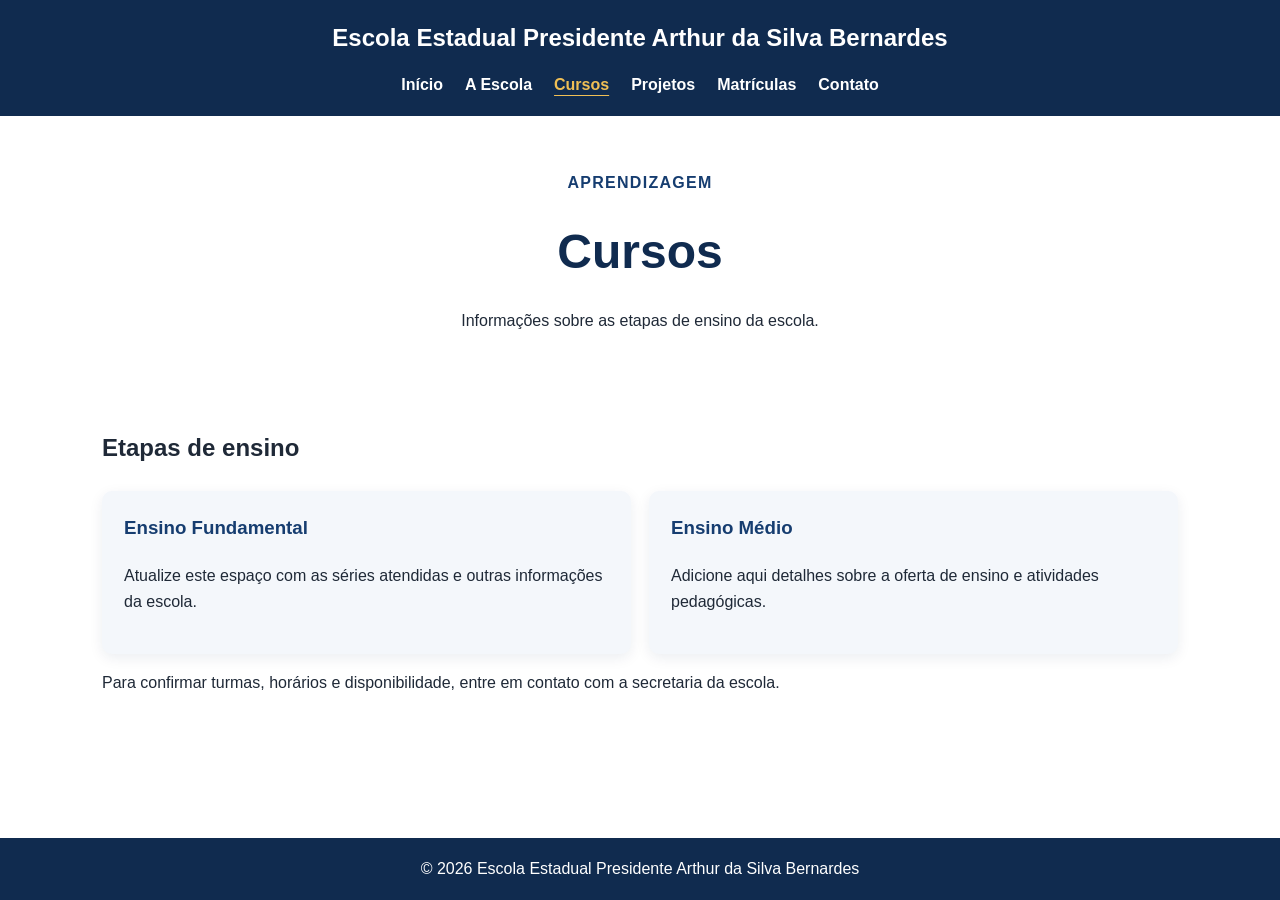
==== cursos.html @ 6fc91c05 "Adiciona páginas do site com banner e galeria de fotos da escola" ====
<!DOCTYPE html>
<html lang="pt-BR">
<head>
    <meta charset="UTF-8"><meta name="viewport" content="width=device-width, initial-scale=1.0">
    <title>Cursos | Escola Estadual Presidente Arthur da Silva Bernardes</title><link rel="stylesheet" href="style.css">
</head>
<body>
<header class="site-header"><a class="brand" href="index.html">Escola Estadual Presidente Arthur da Silva Bernardes</a><nav class="site-nav" aria-label="Navegação principal"><a href="index.html">Início</a><a href="escola.html">A Escola</a><a href="cursos.html" aria-current="page">Cursos</a><a href="projetos.html">Projetos</a><a href="matriculas.html">Matrículas</a><a href="contato.html">Contato</a></nav></header>
<main><section class="page-heading"><p class="eyebrow">Aprendizagem</p><h1>Cursos</h1><p>Informações sobre as etapas de ensino da escola.</p></section><section class="content-section"><h2>Etapas de ensino</h2><div class="card-grid"><article class="card"><h3>Ensino Fundamental</h3><p>Atualize este espaço com as séries atendidas e outras informações da escola.</p></article><article class="card"><h3>Ensino Médio</h3><p>Adicione aqui detalhes sobre a oferta de ensino e atividades pedagógicas.</p></article></div><p>Para confirmar turmas, horários e disponibilidade, entre em contato com a secretaria da escola.</p></section></main>
<footer class="site-footer"><p>© 2026 Escola Estadual Presidente Arthur da Silva Bernardes</p></footer><script src="script.js"></script>
</body></html>
---- style.css ----
* { box-sizing: border-box; }
:root { --blue: #163d70; --blue-dark: #102b4f; --gold: #f0bf55; --ink: #1f2937; --muted: #526174; --surface: #f4f7fb; }
html { scroll-behavior: smooth; }
body { margin: 0; min-height: 100vh; display: flex; flex-direction: column; font-family: Arial, Helvetica, sans-serif; color: var(--ink); line-height: 1.65; }
a { color: var(--blue); }
.site-header { background: var(--blue-dark); color: #fff; padding: 18px max(20px, calc((100% - 1180px) / 2)); }
.brand { display: block; color: #fff; font-weight: 700; font-size: clamp(1.05rem, 2.4vw, 1.5rem); text-decoration: none; text-align: center; }
.site-nav { display: flex; justify-content: center; flex-wrap: wrap; gap: 8px 22px; margin-top: 14px; }
.site-nav a { color: #fff; text-decoration: none; font-weight: 600; }
.site-nav a:hover, .site-nav a:focus, .site-nav a[aria-current="page"] { color: var(--gold); text-decoration: underline; text-underline-offset: 5px; }
main { width: 100%; flex: 1; }
.hero { position: relative; min-height: 440px; display: grid; place-items: center; overflow: hidden; background: var(--blue-dark); color: #fff; text-align: center; padding: 50px 20px; }
.hero::after { content: ""; position: absolute; inset: 0; background: linear-gradient(90deg, rgba(10, 25, 45, .78), rgba(10, 25, 45, .38)); }
.hero-image { position: absolute; inset: 0; width: 100%; height: 100%; object-fit: cover; }
.hero-content { position: relative; z-index: 1; max-width: 760px; }
.hero h1 { margin: 5px 0 12px; font-size: clamp(2rem, 6vw, 3.8rem); line-height: 1.1; }
.hero p { font-size: 1.1rem; }
.eyebrow { color: var(--gold); font-weight: 700; letter-spacing: .08em; text-transform: uppercase; }
.button { display: inline-block; margin-top: 12px; padding: 11px 20px; border-radius: 6px; background: var(--gold); color: #182b44; text-decoration: none; font-weight: 700; }
.button:hover, .button:focus { background: #ffda83; }
.content-section, .page-heading { width: min(1120px, 100%); margin: 0 auto; padding: 38px 22px; }
.page-heading { text-align: center; padding-bottom: 20px; }
.page-heading .eyebrow { color: var(--blue); }
.page-heading h1 { margin: 0; color: var(--blue-dark); font-size: clamp(2rem, 5vw, 3rem); }
.card-grid { display: grid; grid-template-columns: repeat(auto-fit, minmax(220px, 1fr)); gap: 18px; margin-top: 24px; }
.card { padding: 22px; border-radius: 10px; background: var(--surface); box-shadow: 0 4px 14px rgba(16, 43, 79, .08); }
.card h3 { margin-top: 0; color: var(--blue); }
.gallery { display: grid; grid-template-columns: repeat(auto-fit, minmax(230px, 1fr)); gap: 18px; margin-top: 24px; }
.gallery figure { margin: 0; overflow: hidden; border-radius: 10px; background: var(--surface); box-shadow: 0 4px 14px rgba(16, 43, 79, .1); }
.gallery img { display: block; width: 100%; height: 220px; object-fit: cover; transition: transform .2s ease; }
.gallery img:hover { transform: scale(1.03); }
.gallery figcaption { padding: 10px 14px; font-weight: 700; color: var(--blue-dark); }
.site-footer { margin-top: auto; padding: 18px 20px; background: var(--blue-dark); color: #fff; text-align: center; }
.site-footer p { margin: 0; }
@media (max-width: 600px) { .site-nav { gap: 8px 14px; } .hero { min-height: 360px; } .gallery { grid-template-columns: 1fr; } .gallery img { height: 240px; } }
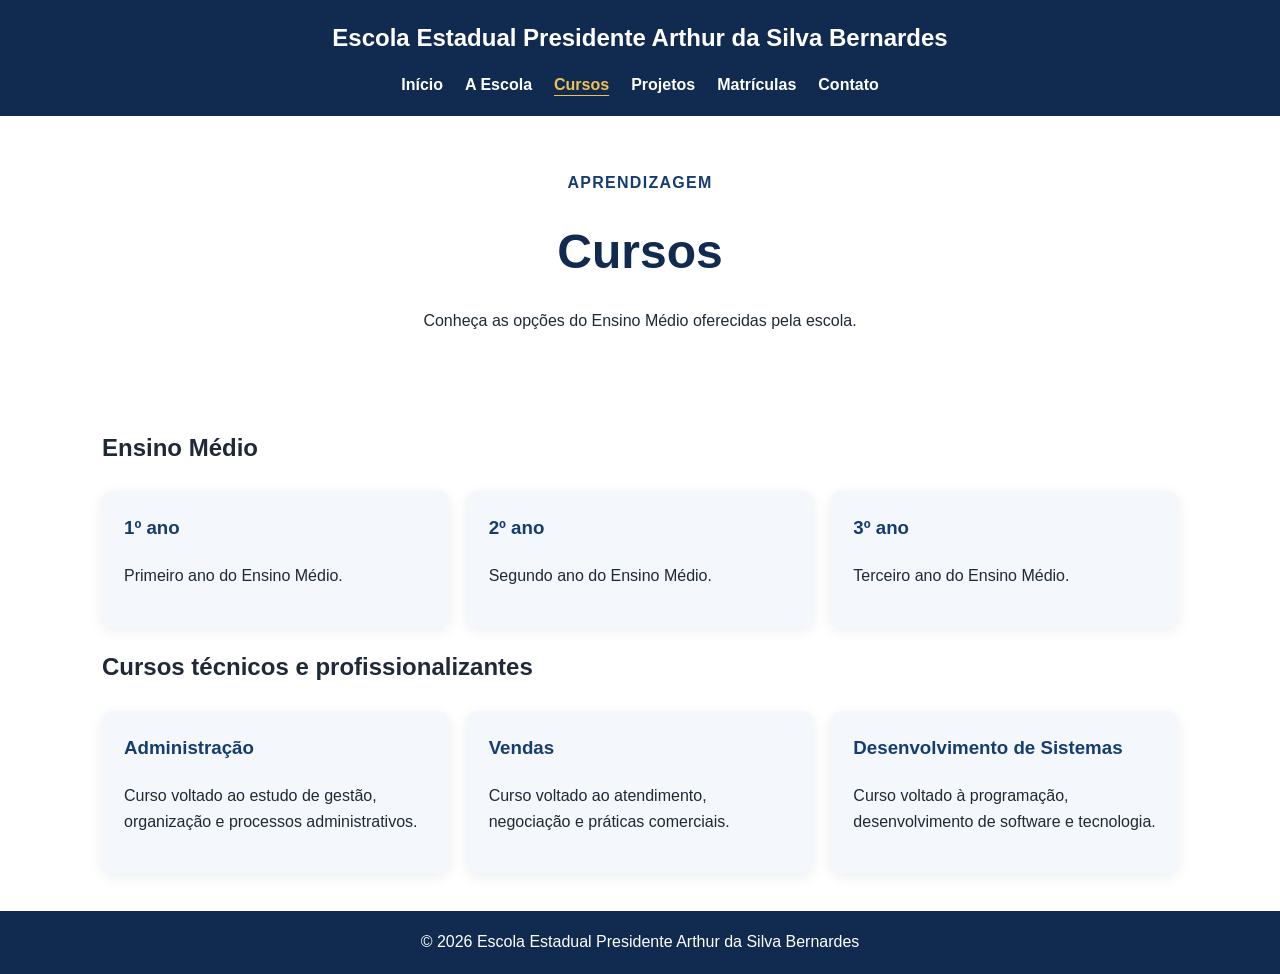
==== commit dd04839a: "Atualiza cursos, projetos, matrículas e contatos da escola" ====
--- a/cursos.html
+++ b/cursos.html
@@ -2,10 +2,39 @@
 <html lang="pt-BR">
 <head>
     <meta charset="UTF-8"><meta name="viewport" content="width=device-width, initial-scale=1.0">
-    <title>Cursos | Escola Estadual Presidente Arthur da Silva Bernardes</title><link rel="stylesheet" href="style.css">
+    <title>Cursos | Escola Estadual Presidente Arthur da Silva Bernardes</title>
+    <link rel="stylesheet" href="style.css">
 </head>
 <body>
-<header class="site-header"><a class="brand" href="index.html">Escola Estadual Presidente Arthur da Silva Bernardes</a><nav class="site-nav" aria-label="Navegação principal"><a href="index.html">Início</a><a href="escola.html">A Escola</a><a href="cursos.html" aria-current="page">Cursos</a><a href="projetos.html">Projetos</a><a href="matriculas.html">Matrículas</a><a href="contato.html">Contato</a></nav></header>
-<main><section class="page-heading"><p class="eyebrow">Aprendizagem</p><h1>Cursos</h1><p>Informações sobre as etapas de ensino da escola.</p></section><section class="content-section"><h2>Etapas de ensino</h2><div class="card-grid"><article class="card"><h3>Ensino Fundamental</h3><p>Atualize este espaço com as séries atendidas e outras informações da escola.</p></article><article class="card"><h3>Ensino Médio</h3><p>Adicione aqui detalhes sobre a oferta de ensino e atividades pedagógicas.</p></article></div><p>Para confirmar turmas, horários e disponibilidade, entre em contato com a secretaria da escola.</p></section></main>
-<footer class="site-footer"><p>© 2026 Escola Estadual Presidente Arthur da Silva Bernardes</p></footer><script src="script.js"></script>
-</body></html>
+<header class="site-header">
+    <a class="brand" href="index.html">Escola Estadual Presidente Arthur da Silva Bernardes</a>
+    <nav class="site-nav" aria-label="Navegação principal">
+        <a href="index.html">Início</a><a href="escola.html">A Escola</a><a href="cursos.html" aria-current="page">Cursos</a><a href="projetos.html">Projetos</a><a href="matriculas.html">Matrículas</a><a href="contato.html">Contato</a>
+    </nav>
+</header>
+<main>
+    <section class="page-heading">
+        <p class="eyebrow">Aprendizagem</p>
+        <h1>Cursos</h1>
+        <p>Conheça as opções do Ensino Médio oferecidas pela escola.</p>
+    </section>
+    <section class="content-section">
+        <h2>Ensino Médio</h2>
+        <div class="card-grid">
+            <article class="card"><h3>1º ano</h3><p>Primeiro ano do Ensino Médio.</p></article>
+            <article class="card"><h3>2º ano</h3><p>Segundo ano do Ensino Médio.</p></article>
+            <article class="card"><h3>3º ano</h3><p>Terceiro ano do Ensino Médio.</p></article>
+        </div>
+
+        <h2>Cursos técnicos e profissionalizantes</h2>
+        <div class="card-grid">
+            <article class="card"><h3>Administração</h3><p>Curso voltado ao estudo de gestão, organização e processos administrativos.</p></article>
+            <article class="card"><h3>Vendas</h3><p>Curso voltado ao atendimento, negociação e práticas comerciais.</p></article>
+            <article class="card"><h3>Desenvolvimento de Sistemas</h3><p>Curso voltado à programação, desenvolvimento de software e tecnologia.</p></article>
+        </div>
+    </section>
+</main>
+<footer class="site-footer"><p>© 2026 Escola Estadual Presidente Arthur da Silva Bernardes</p></footer>
+<script src="script.js"></script>
+</body>
+</html>
